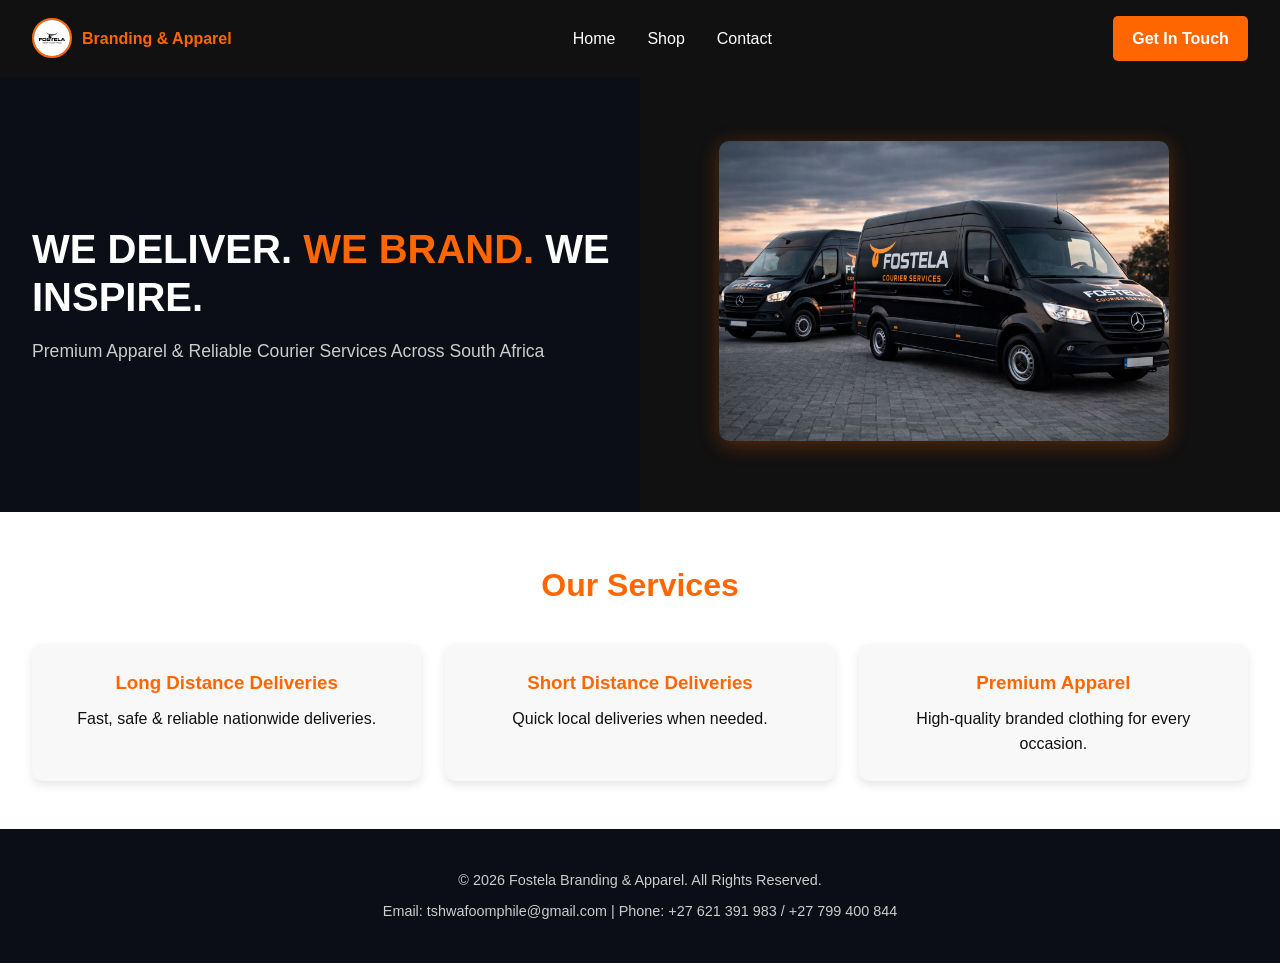
==== index.html @ efc6b604 "Update index.html" ====
<!DOCTYPE html>
<html lang="en">
<head>
  <meta charset="UTF-8" />
  <meta name="viewport" content="width=device-width, initial-scale=1.0" />
  <title>Fostela Branding & Apparel</title>
  <link rel="stylesheet" href="style.css" />
</head>
<body>
  <!-- Navigation -->
  <header>
    <nav class="navbar">
      <div class="logo">
        <img src="logo.jpg" alt="Fostela Logo" />
        <span>Branding & Apparel</span>
      </div>

      <!-- Hamburger Icon -->
      <div class="hamburger" id="hamburger">
        <span></span><span></span><span></span>
      </div>

      <!-- Navigation Links -->
      <ul class="nav-links" id="navLinks">
        <li><a href="index.html">Home</a></li>
        <li><a href="shop.html">Shop</a></li>
        <li><a href="contact.html">Contact</a></li>
      </ul>

      <a href="#" class="btn">Get In Touch</a>
    </nav>
  </header>

  <!-- Hero Section -->
  <section class="hero">
    <div class="hero-text">
      <h1>WE DELIVER. <span>WE BRAND.</span> WE INSPIRE.</h1>
      <p>Premium Apparel & Reliable Courier Services Across South Africa</p>
      
    </div>

    <div class="hero-image">
      <img src="fostela-delivery-vans.png" alt="Fostela Delivery Vans" />
    </div>
  </section>

  <!-- Services -->
  <section class="services">
    <h2>Our Services</h2>
    <div class="service-grid">
      <div class="service-card">
        <h3>Long Distance Deliveries</h3>
        <p>Fast, safe & reliable nationwide deliveries.</p>
      </div>
      <div class="service-card">
        <h3>Short Distance Deliveries</h3>
        <p>Quick local deliveries when needed.</p>
      </div>
      <div class="service-card">
        <h3>Premium Apparel</h3>
        <p>High-quality branded clothing for every occasion.</p>
      </div>
      
    </div>
  </section>

  <!-- Footer -->
  <footer>
    <p>© 2026 Fostela Branding & Apparel. All Rights Reserved.</p>
    <p>Email: tshwafoomphile@gmail.com | Phone: +27 621 391 983 / +27 799 400 844</p>
  </footer>

  <!-- JavaScript -->
  <script>
    const hamburger = document.getElementById("hamburger");
    const navLinks = document.getElementById("navLinks");

    hamburger.addEventListener("click", () => {
      navLinks.classList.toggle("open");
      hamburger.classList.toggle("active");
    });
  </script>
</body>
</html>
---- style.css ----
/* General Reset */
* {
  margin: 0;
  padding: 0;
  box-sizing: border-box;
  font-family: 'Poppins', 'Arial', sans-serif;
}

body {
  background: #0b0d17;
  color: #fff;
  line-height: 1.6;
}

/* Navbar */
.navbar {
  display: flex;
  justify-content: space-between;
  align-items: center;
  background: #111;
  padding: 1rem 2rem;
  position: sticky;
  top: 0;
  z-index: 1000;
}

.logo {
  display: flex;
  align-items: center;
  gap: 10px;
}

.logo img {
  height: 40px;
  width: 40px;
  border-radius: 50%;
  object-fit: cover;
  border: 2px solid #ff6600;
}

.logo span {
  font-size: 1rem;
  font-weight: 600;
  color: #ff6600;
}

.nav-links {
  list-style: none;
  display: flex;
}

.nav-links li {
  margin: 0 1rem;
}

.nav-links a {
  text-decoration: none;
  color: #fff;
  font-weight: 500;
  transition: color 0.3s;
}

.nav-links a:hover {
  color: #ff6600;
}

.btn {
  background: #ff6600;
  color: #fff;
  padding: 0.6rem 1.2rem;
  text-decoration: none;
  border-radius: 5px;
  font-weight: 600;
  transition: background 0.3s;
}

.btn:hover {
  background: #e65c00;
}

/* Hamburger */
.hamburger {
  display: none;
  flex-direction: column;
  cursor: pointer;
}

.hamburger span {
  height: 3px;
  width: 25px;
  background: #ff6600;
  margin: 4px 0;
  transition: 0.4s;
}

/* Hamburger Animation */
.hamburger.active span:nth-child(1) {
  transform: rotate(45deg) translate(5px, 5px);
}
.hamburger.active span:nth-child(2) {
  opacity: 0;
}
.hamburger.active span:nth-child(3) {
  transform: rotate(-45deg) translate(6px, -6px);
}

/* Hero Section */
.hero {
  display: flex;
  flex-wrap: wrap;
  align-items: center;
  justify-content: space-between;
  padding: 4rem 2rem;
  background: linear-gradient(to right, #0b0d17 50%, #111 50%);
}

.hero-text {
  flex: 1;
  min-width: 280px;
}

.hero h1 {
  font-size: 2.5rem;
  font-weight: 800;
  color: #fff;
  text-transform: uppercase;
  line-height: 1.2;
}

.hero h1 span {
  color: #ff6600;
}

.hero p {
  margin-top: 1rem;
  font-size: 1.1rem;
  color: #ccc;
}

.hero-buttons {
  margin-top: 2rem;
}

.hero-buttons a {
  display: inline-block;
  background: #ff6600;
  color: #fff;
  padding: 0.8rem 1.5rem;
  border-radius: 5px;
  text-decoration: none;
  font-weight: 600;
  margin-right: 1rem;
  transition: background 0.3s;
}

.hero-buttons a:hover {
  background: #e65c00;
}

.hero-image {
  flex: 1;
  min-width: 280px;
  text-align: center;
}

.hero-image img {
  width: 100%;
  max-width: 450px;
  border-radius: 10px;
  box-shadow: 0 4px 20px rgba(255, 102, 0, 0.3);
}

/* Services */
.services {
  background: #fff;
  color: #111;
  padding: 3rem 2rem;
  text-align: center;
}

.services h2 {
  font-size: 2rem;
  color: #ff6600;
  font-weight: 700;
}

.service-grid {
  display: grid;
  grid-template-columns: repeat(auto-fit, minmax(220px, 1fr));
  gap: 1.5rem;
  margin-top: 2rem;
}

.service-card {
  background: #f8f8f8;
  padding: 1.5rem;
  border-radius: 10px;
  box-shadow: 0 4px 10px rgba(0,0,0,0.1);
  transition: transform 0.3s;
}

.service-card:hover {
  transform: translateY(-5px);
}

.service-card h3 {
  color: #ff6600;
  margin-bottom: 0.5rem;
}

/* Footer */
footer {
  background: #0b0d17;
  text-align: center;
  padding: 2rem 1rem;
  color: #ccc;
  font-size: 0.9rem;
}

footer p {
  margin: 0.5rem 0;
}

footer a {
  color: #ff6600;
  text-decoration: none;
}

footer a:hover {
  text-decoration: underline;
}

/* Responsive */
@media (max-width: 768px) {
  .nav-links {
    position: absolute;
    top: 70px;
    right: 0;
    background: #111;
    width: 200px;
    height: 0;
    overflow: hidden;
    flex-direction: column;
    align-items: center;
    transition: height 0.3s ease;
  }

  .nav-links li {
    margin: 1rem 0;
  }

  .hamburger {
    display: flex;
  }

  .btn {
    display: none;
  }

  .nav-links.open {
    height: 250px;
  }

  .hero {
    flex-direction: column;
    text-align: center;
    background: #0b0d17;
    padding: 2rem 1rem;
  }

  .hero h1 {
    font-size: 1.8rem;
    line-height: 1.3;
  }

  .hero p {
    font-size: 1rem;
    margin-bottom: 1rem;
  }

  .hero-image img {
    max-width: 280px;   /* smaller image for mobile */
    width: 100%;
    height: auto;
    margin-top: 1rem;
    border-radius: 10px;
    box-shadow: 0 4px 15px rgba(255, 102, 0, 0.25);
  }
}
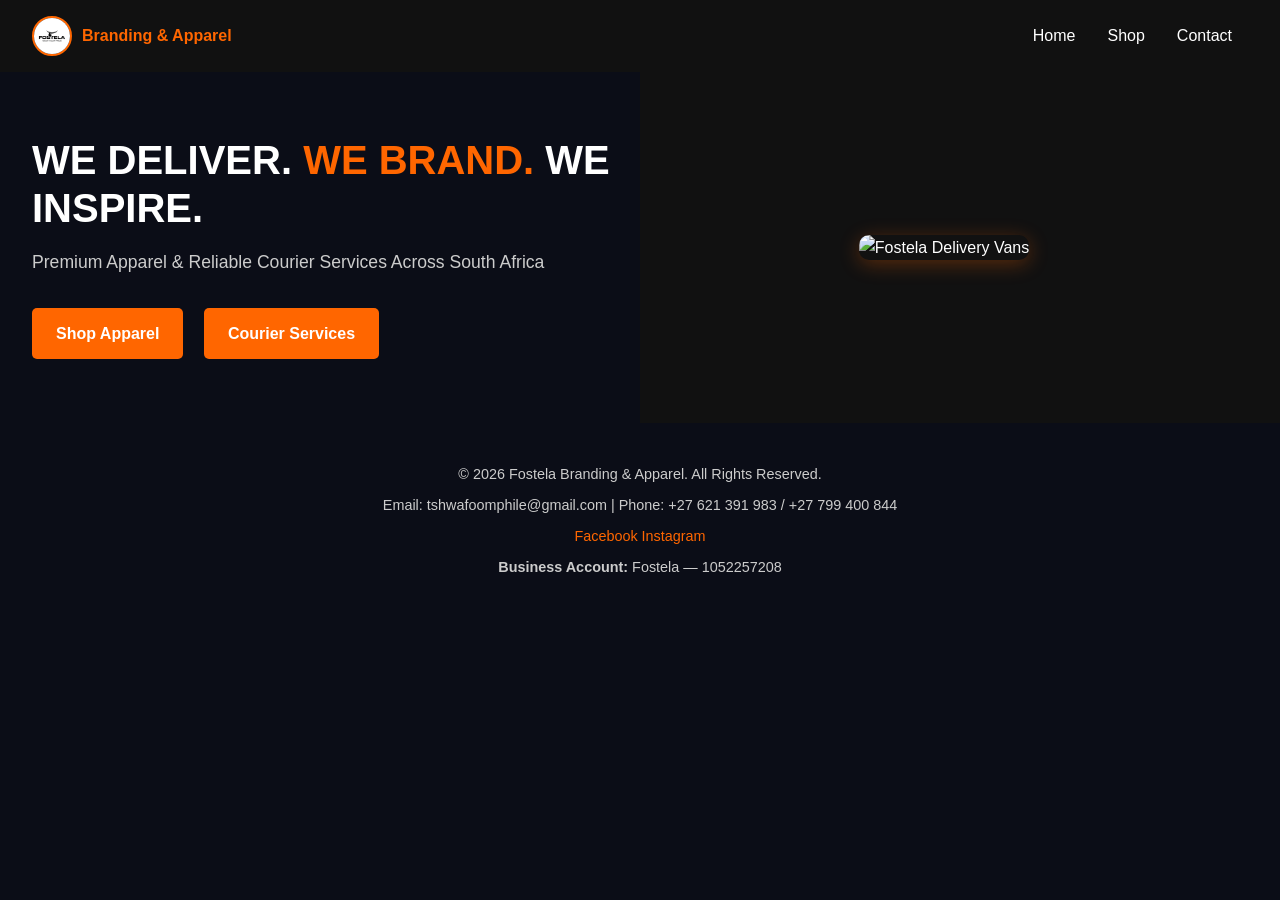
==== commit a1e725ff: "Update index.html" ====
--- a/index.html
+++ b/index.html
@@ -15,19 +15,15 @@
         <span>Branding & Apparel</span>
       </div>
 
-      <!-- Hamburger Icon -->
       <div class="hamburger" id="hamburger">
         <span></span><span></span><span></span>
       </div>
 
-      <!-- Navigation Links -->
       <ul class="nav-links" id="navLinks">
         <li><a href="index.html">Home</a></li>
         <li><a href="shop.html">Shop</a></li>
         <li><a href="contact.html">Contact</a></li>
       </ul>
-
-      <a href="#" class="btn">Get In Touch</a>
     </nav>
   </header>
 
@@ -36,31 +32,14 @@
     <div class="hero-text">
       <h1>WE DELIVER. <span>WE BRAND.</span> WE INSPIRE.</h1>
       <p>Premium Apparel & Reliable Courier Services Across South Africa</p>
-      
+      <div class="hero-buttons">
+        <a href="shop.html">Shop Apparel</a>
+        <a href="contact.html">Courier Services</a>
+      </div>
     </div>
 
     <div class="hero-image">
-      <img src="fostela-delivery-vans.png" alt="Fostela Delivery Vans" />
-    </div>
-  </section>
-
-  <!-- Services -->
-  <section class="services">
-    <h2>Our Services</h2>
-    <div class="service-grid">
-      <div class="service-card">
-        <h3>Long Distance Deliveries</h3>
-        <p>Fast, safe & reliable nationwide deliveries.</p>
-      </div>
-      <div class="service-card">
-        <h3>Short Distance Deliveries</h3>
-        <p>Quick local deliveries when needed.</p>
-      </div>
-      <div class="service-card">
-        <h3>Premium Apparel</h3>
-        <p>High-quality branded clothing for every occasion.</p>
-      </div>
-      
+      <img src="fostela-delivery-vans.jpg" alt="Fostela Delivery Vans" />
     </div>
   </section>
 
@@ -68,6 +47,15 @@
   <footer>
     <p>© 2026 Fostela Branding & Apparel. All Rights Reserved.</p>
     <p>Email: tshwafoomphile@gmail.com | Phone: +27 621 391 983 / +27 799 400 844</p>
+
+    <div class="social-links">
+      <a href="https://facebook.com/fostela_branding_nd_apparel" target="_blank">Facebook</a>
+      <a href="https://instagram.com/fostela_branding_nd_apparel" target="_blank">Instagram</a>
+    </div>
+
+    <div class="account-info">
+      <p><strong>Business Account:</strong> Fostela — 1052257208</p>
+    </div>
   </footer>
 
   <!-- JavaScript -->
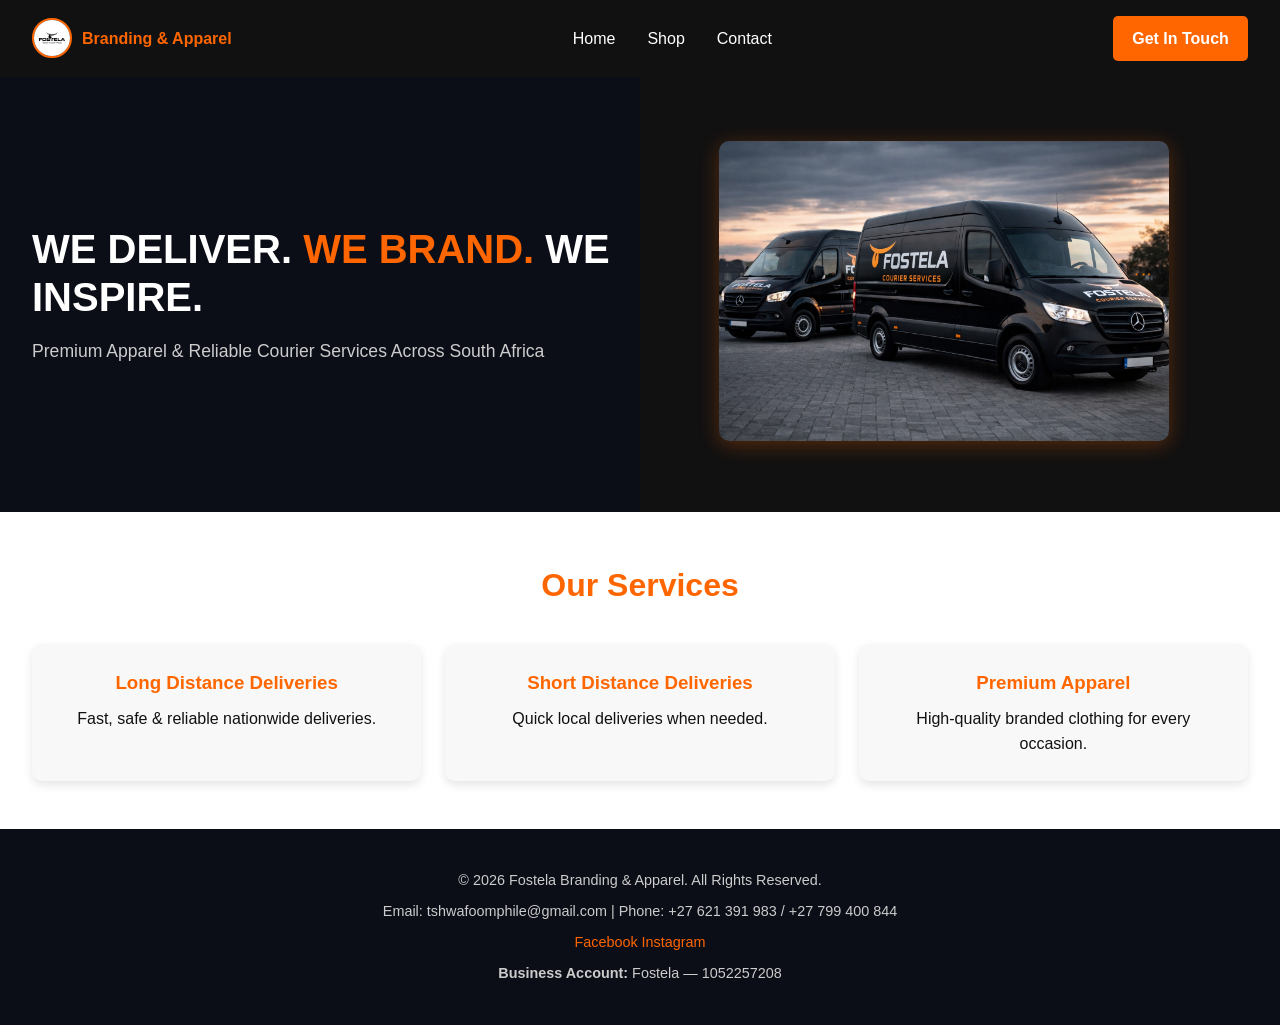
==== commit ddd9d3d4: "Update index.html" ====
--- a/index.html
+++ b/index.html
@@ -14,16 +14,13 @@
         <img src="logo.jpg" alt="Fostela Logo" />
         <span>Branding & Apparel</span>
       </div>
-
-      <div class="hamburger" id="hamburger">
-        <span></span><span></span><span></span>
-      </div>
-
+      <div class="hamburger" id="hamburger"><span></span><span></span><span></span></div>
       <ul class="nav-links" id="navLinks">
         <li><a href="index.html">Home</a></li>
         <li><a href="shop.html">Shop</a></li>
         <li><a href="contact.html">Contact</a></li>
       </ul>
+      <a href="contact.html" class="btn">Get In Touch</a>
     </nav>
   </header>
 
@@ -32,14 +29,19 @@
     <div class="hero-text">
       <h1>WE DELIVER. <span>WE BRAND.</span> WE INSPIRE.</h1>
       <p>Premium Apparel & Reliable Courier Services Across South Africa</p>
-      <div class="hero-buttons">
-        <a href="shop.html">Shop Apparel</a>
-        <a href="contact.html">Courier Services</a>
-      </div>
     </div>
+    <div class="hero-image">
+      <img src="fostela-delivery-vans.png" alt="Fostela Delivery Vans" />
+    </div>
+  </section>
 
-    <div class="hero-image">
-      <img src="fostela-delivery-vans.jpg" alt="Fostela Delivery Vans" />
+  <!-- Services -->
+  <section class="services">
+    <h2>Our Services</h2>
+    <div class="service-grid">
+      <div class="service-card"><h3>Long Distance Deliveries</h3><p>Fast, safe & reliable nationwide deliveries.</p></div>
+      <div class="service-card"><h3>Short Distance Deliveries</h3><p>Quick local deliveries when needed.</p></div>
+      <div class="service-card"><h3>Premium Apparel</h3><p>High-quality branded clothing for every occasion.</p></div>
     </div>
   </section>
 
@@ -47,22 +49,18 @@
   <footer>
     <p>© 2026 Fostela Branding & Apparel. All Rights Reserved.</p>
     <p>Email: tshwafoomphile@gmail.com | Phone: +27 621 391 983 / +27 799 400 844</p>
-
     <div class="social-links">
       <a href="https://facebook.com/fostela_branding_nd_apparel" target="_blank">Facebook</a>
       <a href="https://instagram.com/fostela_branding_nd_apparel" target="_blank">Instagram</a>
     </div>
-
     <div class="account-info">
       <p><strong>Business Account:</strong> Fostela — 1052257208</p>
     </div>
   </footer>
 
-  <!-- JavaScript -->
   <script>
     const hamburger = document.getElementById("hamburger");
     const navLinks = document.getElementById("navLinks");
-
     hamburger.addEventListener("click", () => {
       navLinks.classList.toggle("open");
       hamburger.classList.toggle("active");
@@ -70,4 +68,3 @@
   </script>
 </body>
 </html>
-
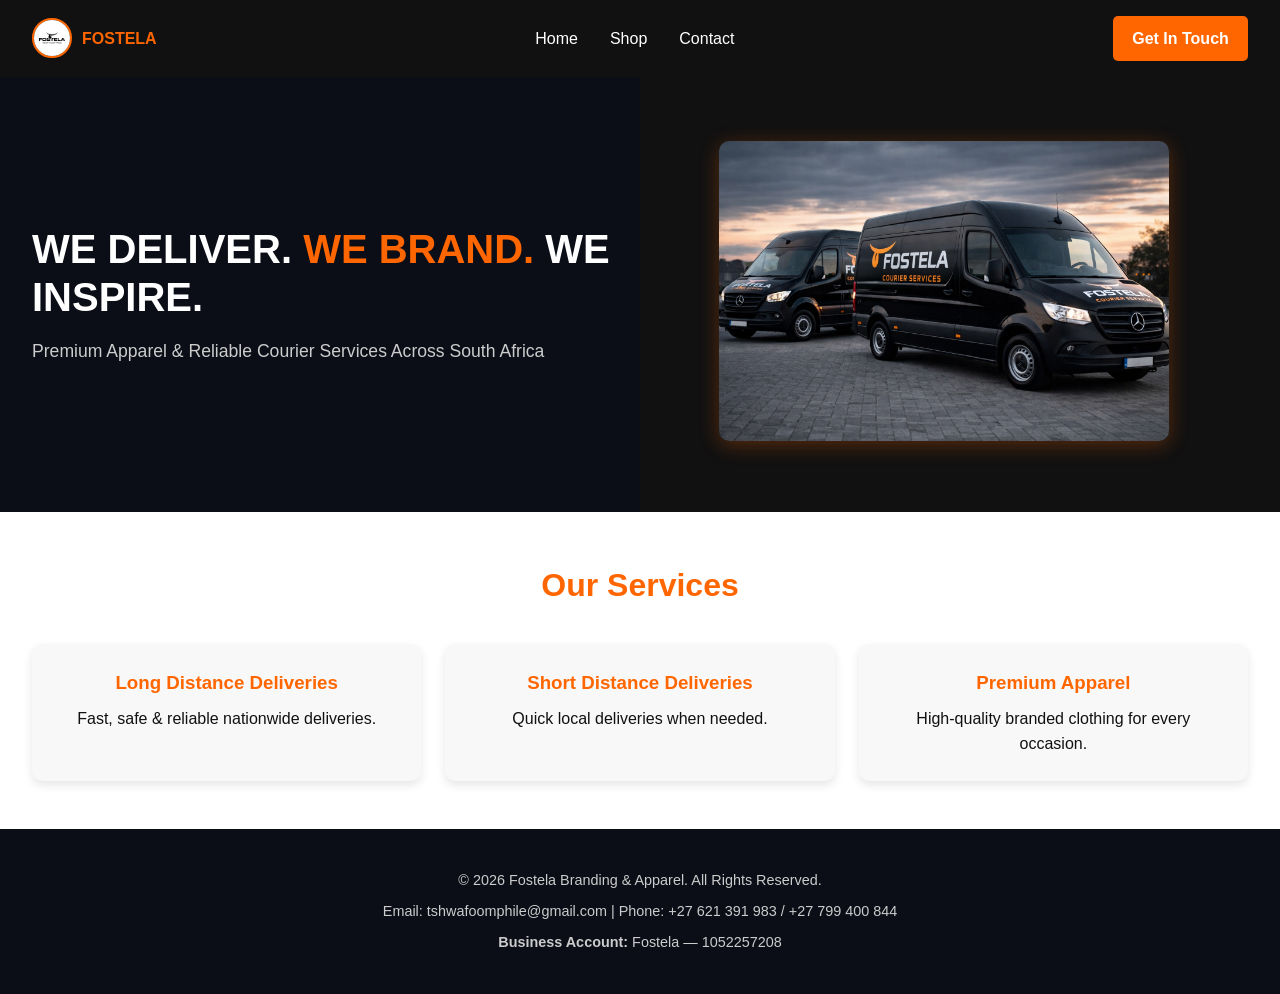
==== commit b823899c: "Update index.html" ====
--- a/index.html
+++ b/index.html
@@ -12,7 +12,7 @@
     <nav class="navbar">
       <div class="logo">
         <img src="logo.jpg" alt="Fostela Logo" />
-        <span>Branding & Apparel</span>
+        <span>FOSTELA</span>
       </div>
       <div class="hamburger" id="hamburger"><span></span><span></span><span></span></div>
       <ul class="nav-links" id="navLinks">
@@ -46,17 +46,27 @@
   </section>
 
   <!-- Footer -->
-  <footer>
-    <p>© 2026 Fostela Branding & Apparel. All Rights Reserved.</p>
-    <p>Email: tshwafoomphile@gmail.com | Phone: +27 621 391 983 / +27 799 400 844</p>
-    <div class="social-links">
-      <a href="https://facebook.com/fostela_branding_nd_apparel" target="_blank">Facebook</a>
-      <a href="https://instagram.com/fostela_branding_nd_apparel" target="_blank">Instagram</a>
-    </div>
-    <div class="account-info">
-      <p><strong>Business Account:</strong> Fostela — 1052257208</p>
-    </div>
-  </footer>
+<footer>
+  <p>© 2026 Fostela Branding & Apparel. All Rights Reserved.</p>
+  <p>Email: tshwafoomphile@gmail.com | Phone: +27 621 391 983 / +27 799 400 844</p>
+
+  <div class="social-links">
+    <a href="https://facebook.com/fostela_branding_nd_apparel" target="_blank">
+      <i class="fab fa-facebook"></i>
+    </a>
+    <a href="https://instagram.com/fostela_branding_nd_apparel" target="_blank">
+      <i class="fab fa-instagram"></i>
+    </a>
+    <a href="https://wa.me/27621391983" target="_blank">
+      <i class="fab fa-whatsapp"></i>
+    </a>
+  </div>
+
+  <div class="account-info">
+    <p><strong>Business Account:</strong> Fostela — 1052257208</p>
+  </div>
+</footer>
+
 
   <script>
     const hamburger = document.getElementById("hamburger");
@@ -68,3 +78,4 @@
   </script>
 </body>
 </html>
+
--- a/style.css
+++ b/style.css
@@ -286,4 +286,27 @@
     border-radius: 10px;
     box-shadow: 0 4px 15px rgba(255, 102, 0, 0.25);
   }
-}
+
+  .social-links {
+  margin-top: 1rem;
+}
+
+.social-links a {
+  color: #ff6600;
+  margin: 0 10px;
+  text-decoration: none;
+  font-weight: 600;
+  transition: color 0.3s;
+}
+
+.social-links a:hover {
+  color: #e65c00;
+}
+
+.account-info {
+  margin-top: 1rem;
+  color: #ccc;
+  font-size: 0.9rem;
+}
+
+}
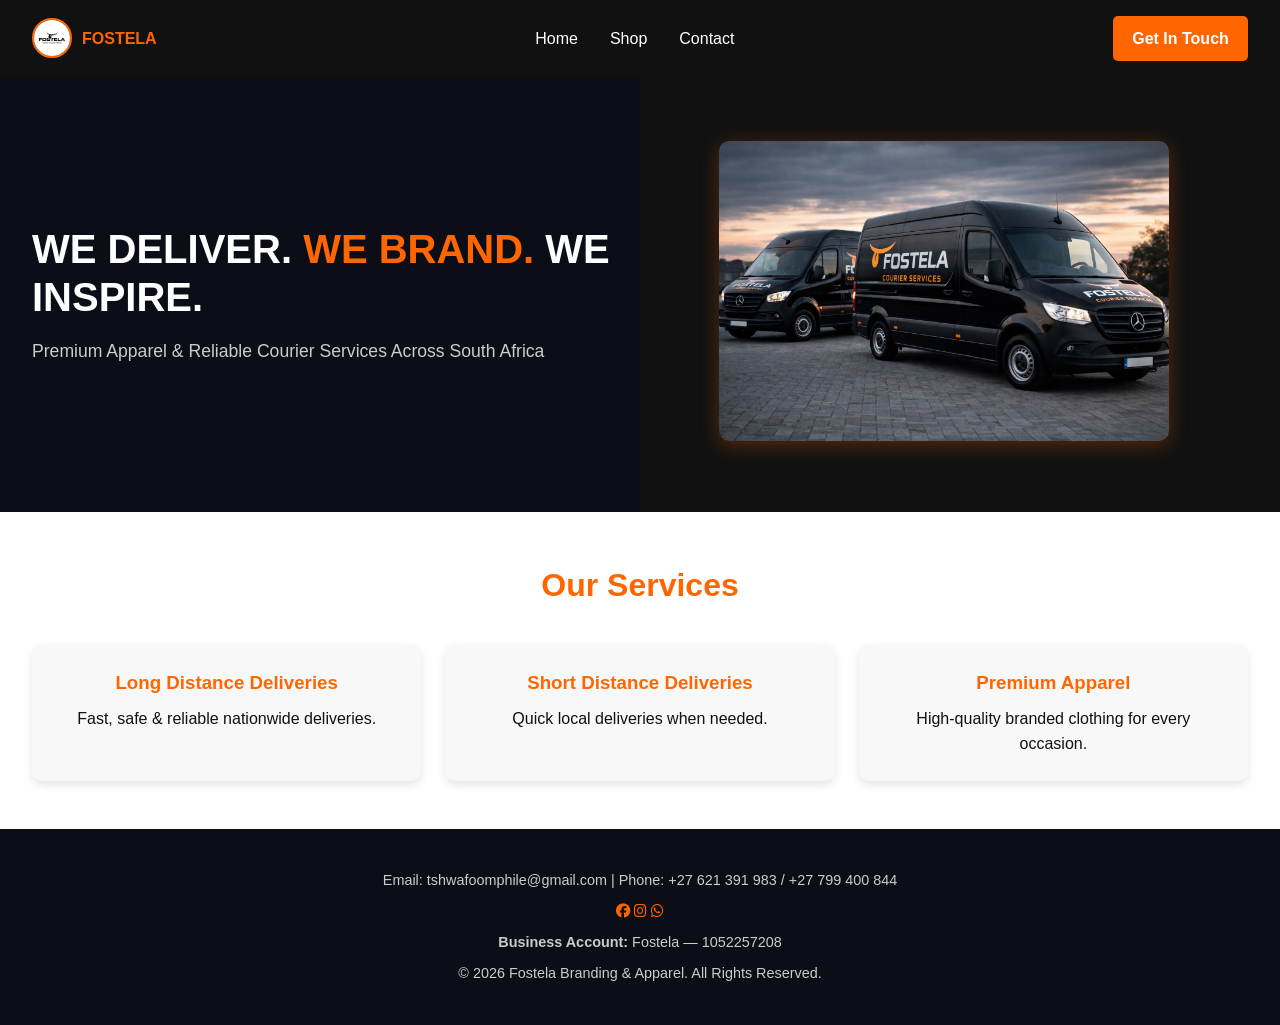
==== commit 5f307431: "Update index.html" ====
--- a/index.html
+++ b/index.html
@@ -5,6 +5,8 @@
   <meta name="viewport" content="width=device-width, initial-scale=1.0" />
   <title>Fostela Branding & Apparel</title>
   <link rel="stylesheet" href="style.css" />
+  <link rel="stylesheet" href="https://cdnjs.cloudflare.com/ajax/libs/font-awesome/6.5.0/css/all.min.css">
+
 </head>
 <body>
   <!-- Navigation -->
@@ -47,7 +49,7 @@
 
   <!-- Footer -->
 <footer>
-  <p>© 2026 Fostela Branding & Apparel. All Rights Reserved.</p>
+  
   <p>Email: tshwafoomphile@gmail.com | Phone: +27 621 391 983 / +27 799 400 844</p>
 
   <div class="social-links">
@@ -65,6 +67,7 @@
   <div class="account-info">
     <p><strong>Business Account:</strong> Fostela — 1052257208</p>
   </div>
+  <p>© 2026 Fostela Branding & Apparel. All Rights Reserved.</p>
 </footer>
 
 
--- a/style.css
+++ b/style.css
@@ -294,14 +294,14 @@
 .social-links a {
   color: #ff6600;
   margin: 0 10px;
-  text-decoration: none;
-  font-weight: 600;
+  font-size: 1.5rem; /* icon size */
   transition: color 0.3s;
 }
 
 .social-links a:hover {
   color: #e65c00;
 }
+
 
 .account-info {
   margin-top: 1rem;
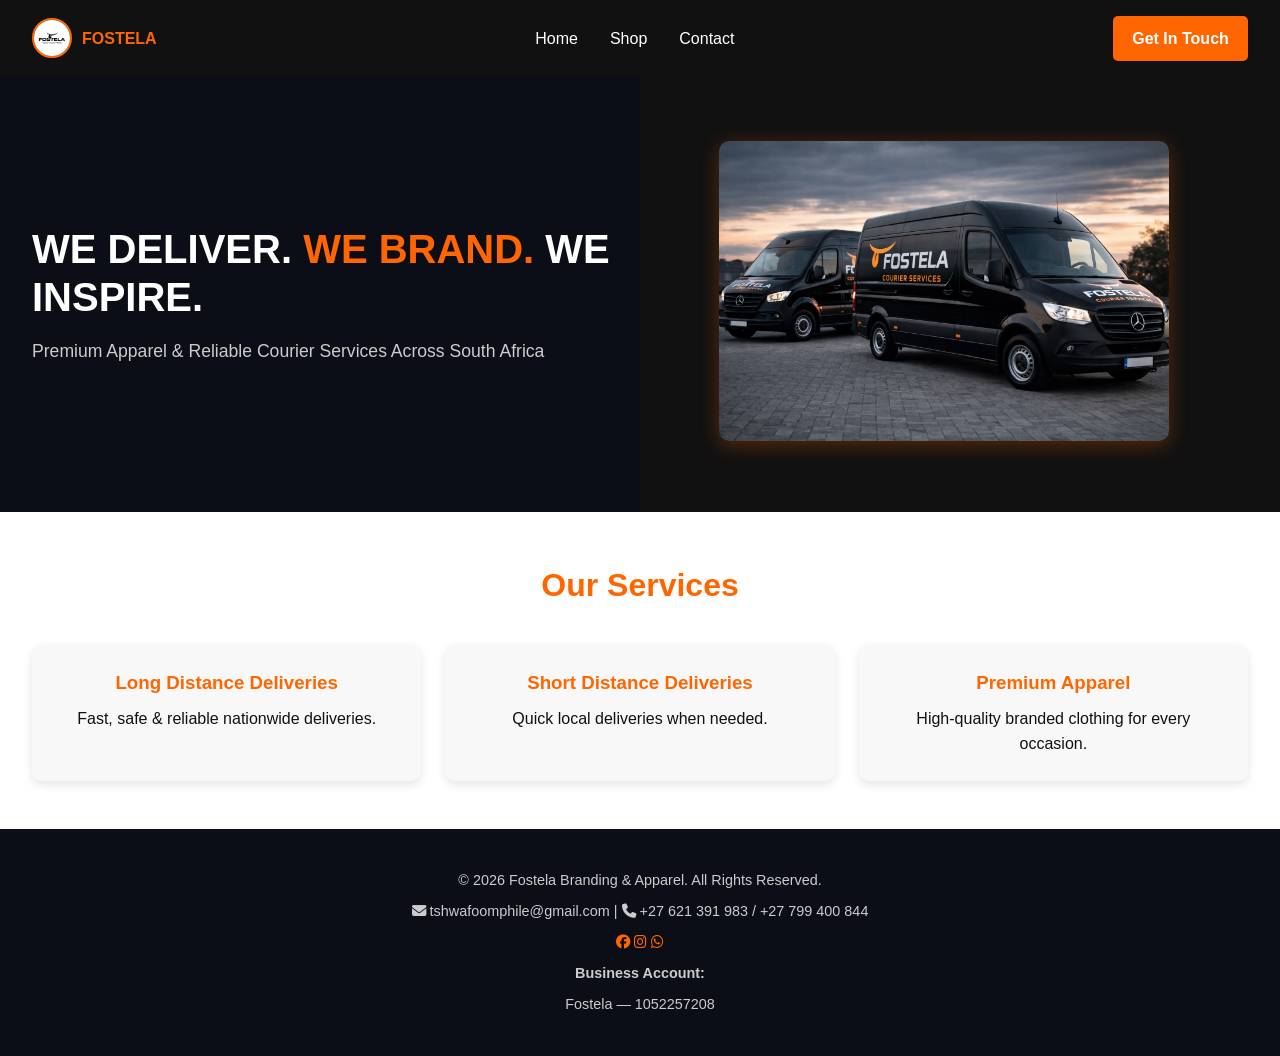
==== commit dc361037: "Update index.html" ====
--- a/index.html
+++ b/index.html
@@ -49,9 +49,15 @@
 
   <!-- Footer -->
 <footer>
-  
-  <p>Email: tshwafoomphile@gmail.com | Phone: +27 621 391 983 / +27 799 400 844</p>
+  <p>© 2026 Fostela Branding & Apparel. All Rights Reserved.</p>
 
+  <!-- Contact Info -->
+  <p>
+    <i class="fas fa-envelope"></i> tshwafoomphile@gmail.com |
+    <i class="fas fa-phone"></i> +27 621 391 983 / +27 799 400 844
+  </p>
+
+  <!-- Social Media Icons -->
   <div class="social-links">
     <a href="https://facebook.com/fostela_branding_nd_apparel" target="_blank">
       <i class="fab fa-facebook"></i>
@@ -64,11 +70,13 @@
     </a>
   </div>
 
+  <!-- Business Account -->
   <div class="account-info">
-    <p><strong>Business Account:</strong> Fostela — 1052257208</p>
+    <p><strong>Business Account:</strong></p>
+    <p class="account-number">Fostela — 1052257208</p>
   </div>
-  <p>© 2026 Fostela Branding & Apparel. All Rights Reserved.</p>
 </footer>
+
 
 
   <script>
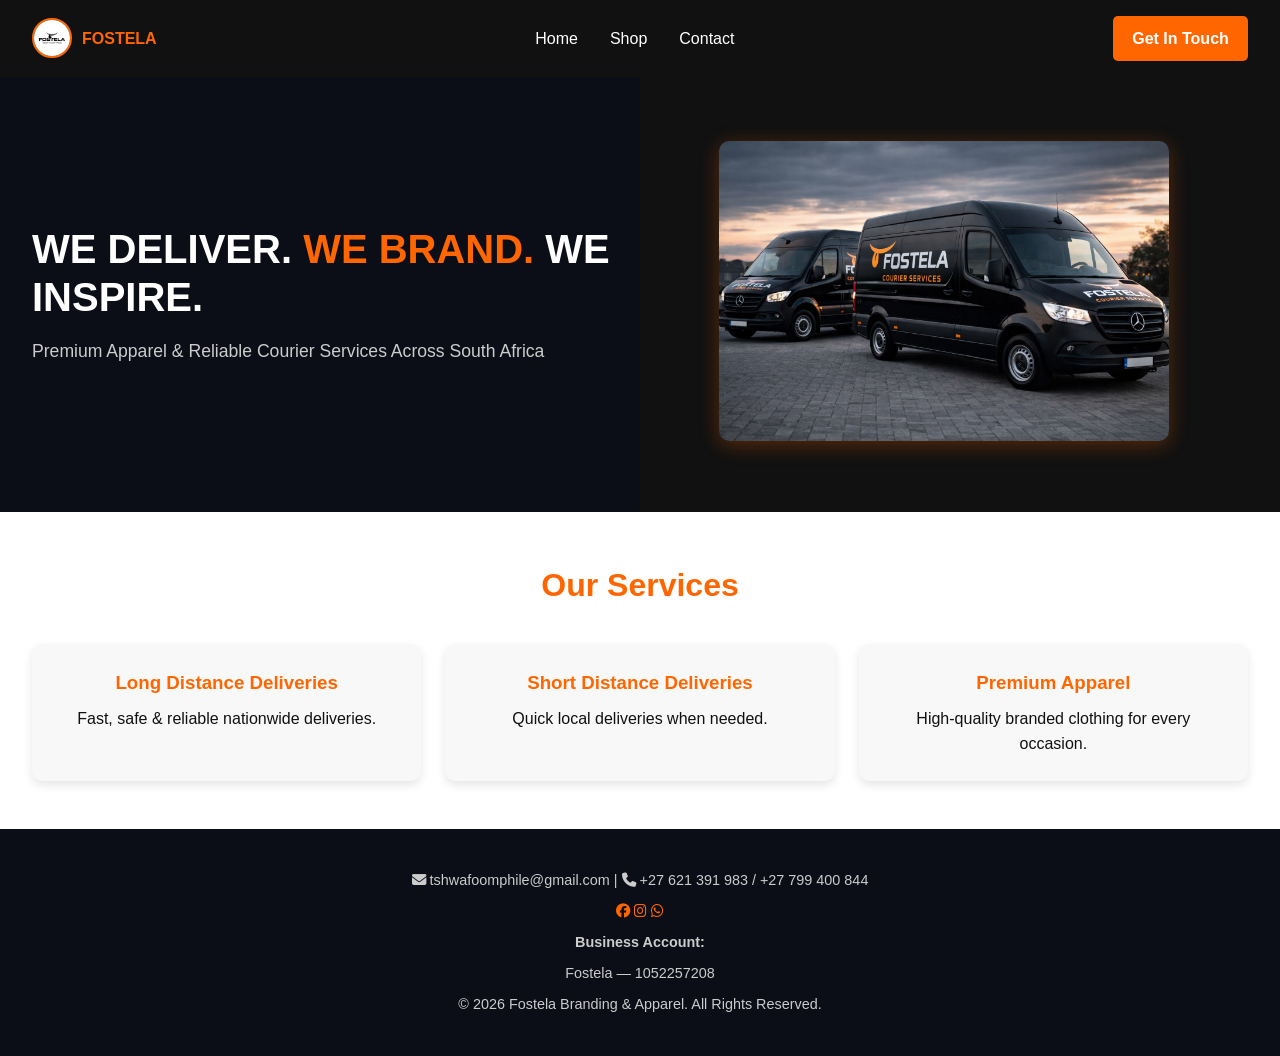
==== commit 7d84f560: "Update index.html" ====
--- a/index.html
+++ b/index.html
@@ -49,7 +49,6 @@
 
   <!-- Footer -->
 <footer>
-  <p>© 2026 Fostela Branding & Apparel. All Rights Reserved.</p>
 
   <!-- Contact Info -->
   <p>
@@ -75,6 +74,9 @@
     <p><strong>Business Account:</strong></p>
     <p class="account-number">Fostela — 1052257208</p>
   </div>
+
+  <p>© 2026 Fostela Branding & Apparel. All Rights Reserved.</p>
+  
 </footer>
 
 
--- a/style.css
+++ b/style.css
@@ -287,7 +287,8 @@
     box-shadow: 0 4px 15px rgba(255, 102, 0, 0.25);
   }
 
-  .social-links {
+/* Social Links */
+.social-links {
   margin-top: 1rem;
 }
 
@@ -302,11 +303,24 @@
   color: #e65c00;
 }
 
-
+/* Account Info Styling */
 .account-info {
   margin-top: 1rem;
-  color: #ccc;
-  font-size: 0.9rem;
-}
-
-}
+}
+
+.account-info p {
+  margin: 0.3rem 0;
+}
+
+.account-number {
+  background: #111;
+  color: #ff6600;
+  font-weight: 700;
+  padding: 0.5rem 1rem;
+  border-radius: 8px;
+  display: inline-block;
+  letter-spacing: 1px;
+}
+
+
+}
